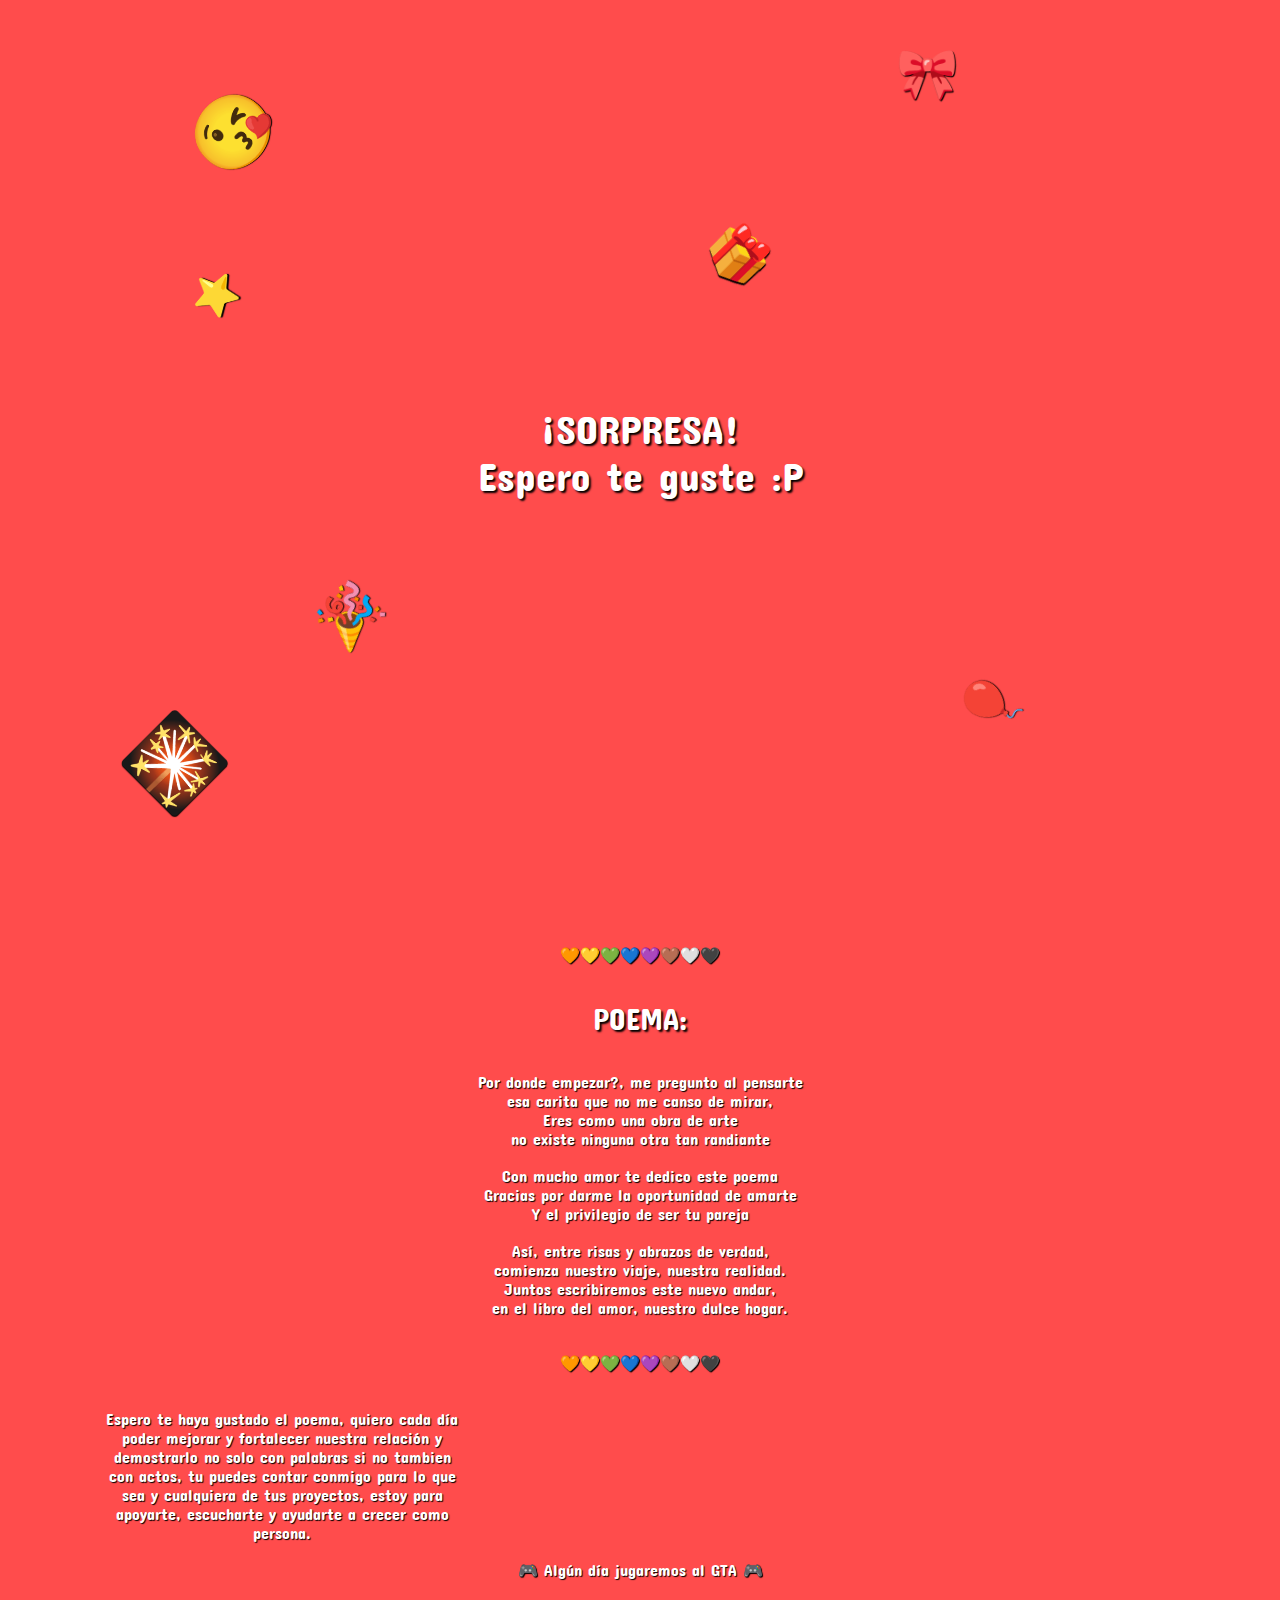
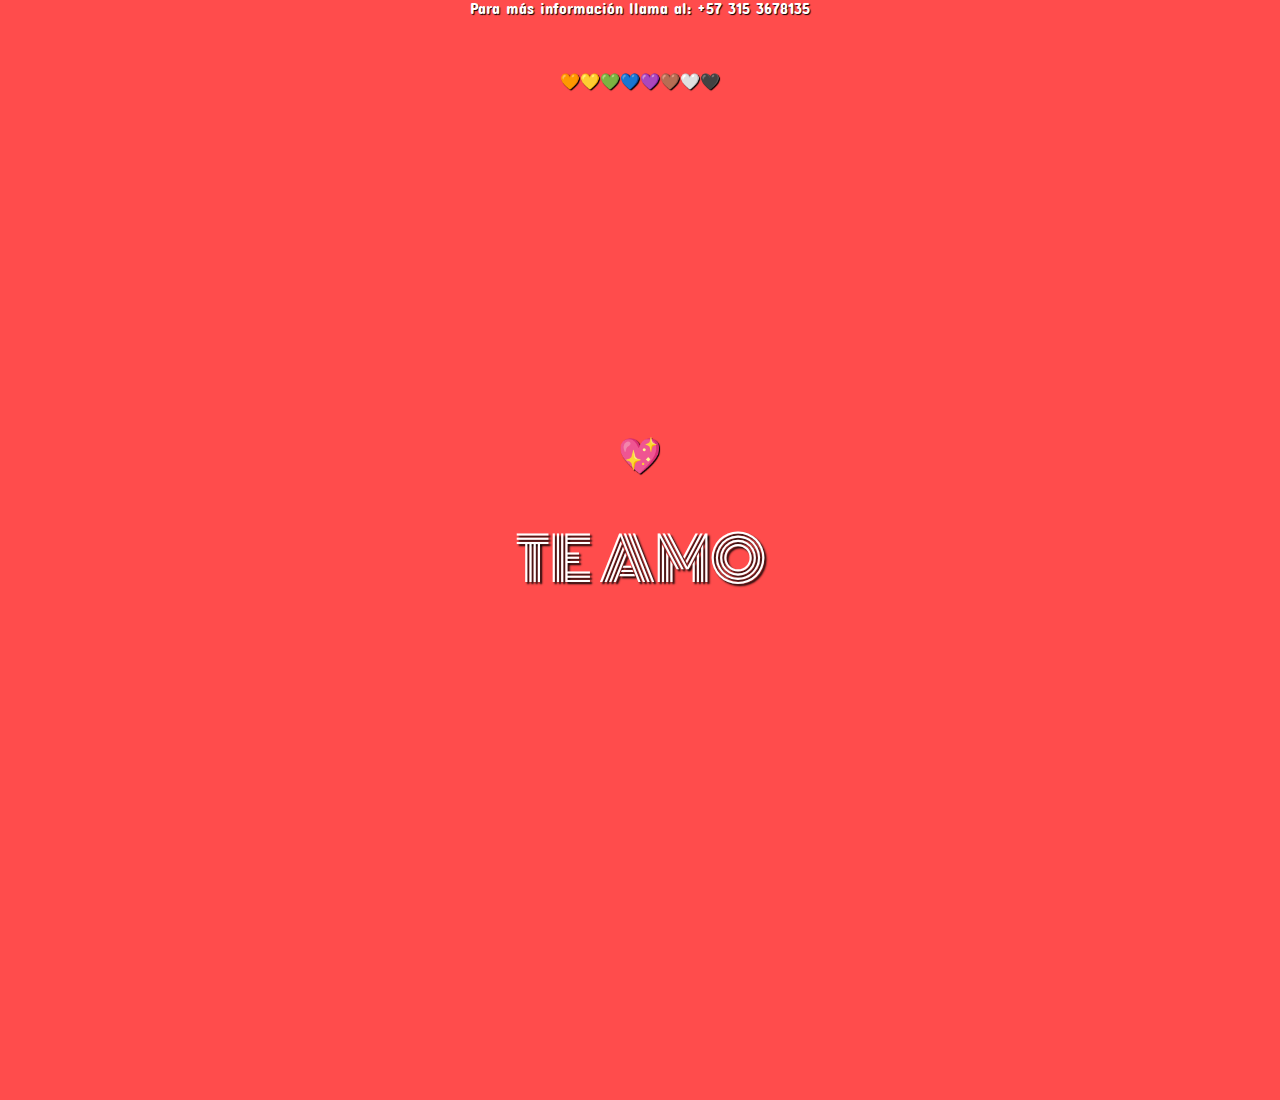
==== sorpresa.html @ 0171045f "Add files via upload" ====
<!DOCTYPE html>
<html lang="es">

<head>
    <meta charset="UTF-8">
    <meta name="viewport" content="width=device-width, initial-scale=1.0">

    <title>💖💖💖💖💖💖💖💖💖</title>
    <link rel="stylesheet" href="sorpresa.css">
    <link rel="icon" href="images/corazon.png">

    <link rel="preconnect" href="https://fonts.googleapis.com">
    <link rel="preconnect" href="https://fonts.gstatic.com" crossorigin>
    <link
        href="https://fonts.googleapis.com/css2?family=Concert+One&family=Lilita+One&family=Monoton&family=Silkscreen&family=Single+Day&display=swap"
        rel="stylesheet">

</head>

<body>
    <main>
        <section class="sorpresa">
            <p class="texto-sorpresa">¡SORPRESA!</p>
            <p class="texto-sorpresa">Espero te guste :P</p>

            <p class="interrogacion-1">🎀</p>
            <p class="interrogacion-2">🎁</p>
            <p class="interrogacion-3">🎇</p>
            <p class="interrogacion-4">🎉</p>
            <p class="interrogacion-5">🎈</p>
            <p class="interrogacion-6">😘</p>
            <p class="interrogacion-7">⭐</p>
        </section>

        <section class="poema">
            <div class="container">
                <p>🧡💛💚💙💜🤎🤍🖤</p>
                <br><br>
                <p class="texto-poema">POEMA:</p>
                <br><br>
                <p>Por donde empezar?, me pregunto al pensarte</p>
                <p>esa carita que no me canso de mirar,</p>
                <p>Eres como una obra de arte</p>
                <p>no existe ninguna otra tan randiante</p>
                <br>
                <p>Con mucho amor te dedico este poema</p>
                <p>Gracias por darme la oportunidad de amarte</p>
                <p>Y el privilegio de ser tu pareja</p>
                <br>
                <p>Así, entre risas y abrazos de verdad,</p>
                <p>comienza nuestro viaje, nuestra realidad.</p>
                <p>Juntos escribiremos este nuevo andar,</p>
                <p>en el libro del amor, nuestro dulce hogar.</p>
                <br><br>
                <p>🧡💛💚💙💜🤎🤍🖤</p>
                <br><br>
                <div class="container-texto">
                    <p>
                        Espero te haya gustado el poema, quiero cada día poder mejorar y fortalecer nuestra relación y demostrarlo no solo con palabras si no
                        tambien con actos, tu puedes contar conmigo para lo que sea y cualquiera de tus proyectos, estoy para apoyarte,
                        escucharte y ayudarte a crecer como persona.
                    </p>
                </div>
                <br>
                <p>🎮 Algún día jugaremos al GTA 🎮</p>
                <br>
                <p>Para más información llama al: +57 315 3678135</p>
                <br><br><br>
                <p>🧡💛💚💙💜🤎🤍🖤</p>
            </div>

        </section>

        <section class="final">
            <p id="emoji">💖</p>
            <p id="te-amo">TE AMO</p>
        </section>
    </main>
</body>

</html>
---- sorpresa.css ----
* {
    margin: 0;
    padding: 0;
    box-sizing: border-box;
}

p {
    color: white;
    font-size: 16px;
    color: bl;
    font-family: 'Concert One', sans-serif;
    position: relative;
    top: 0%;
    left: 0%;
    z-index: 10;
    text-align: center;
    text-shadow: black 1px 1px 1px; 
}

.texto-sorpresa {
    color: white;
    font-size: 40px;
    font-family: 'Concert One', sans-serif;
    position: relative;
    top: 45%;
    left: 0;
    z-index: 10;
    text-align: center;
    text-shadow: black 2px 2px 2px;
}

.container {
    position: relative;
    top: 5%;

}

.texto-poema {
    font-size: 30px;
    color: white;
    text-shadow: black 2px 2px 2px;
}

.container-texto {
    position: relative;
    left: 8%;
    width: 40vh;
}

.interrogacion-1 {
    top: 5%;
    left: 70%;
    rotate: z 0;
    position: absolute;
    color: white;
    font-size: 50px;
    opacity: 1;
    font-family: 'Single Day', cursive;
}

.interrogacion-2 {
    top: 25%;
    left: 55%;
    rotate: z 45deg;
    position: absolute;
    color: white;
    font-size: 50px;
    opacity: 1;
    font-family: 'Single Day', cursive;
}

.interrogacion-3 {
    top: 80%;
    opacity: 09;
    left: 10%;
    rotate: z 45deg;
    position: absolute;
    color: white;
    font-size: 70px;
    opacity: 1;
    font-family: 'Single Day', cursive;
}

.interrogacion-4 {
    top: 65%;
    left: 25%;
    rotate: z -45deg;
    position: absolute;
    color: white;
    font-size: 50px;
    opacity: 1;
    font-family: 'Single Day', cursive;
}

.interrogacion-5 {
    top: 75%;
    left: 75%;
    rotate: z -45deg;
    position: absolute;
    color: white;
    font-size: 50px;
    opacity: 1;
    font-family: 'Single Day', cursive;
}

.interrogacion-6 {
    top: 10%;
    left: 15%;
    rotate: z -45deg;
    position: absolute;
    color: white;
    font-size: 70px;
    opacity: 1;
    font-family: 'Single Day', cursive;
}

.interrogacion-7 {
    top: 30%;
    left: 15%;
    rotate: z -45deg;
    position: absolute;
    color: white;
    font-size: 40px;
    opacity: 1;
    font-family: 'Single Day', cursive;
}

#emoji {
    text-align: center;
    position: relative;
    top: 26%;
    font-size: 35px;
    animation-name: mover-corazon;
    animation-duration: 5s;
    animation-iteration-count: infinite;
}

@keyframes mover-corazon {

    0% {
        transform: translateX(-39%) translateY(0);
    }

    20% {
        transform: translateX(-39%) translateY(245%);
    }

    50% {
        transform: translateX(39%) translateY(245%);;
    }

    80% {
        transform: translateX(39%) translateY(0);
    }

    100% {
        transform: translateX(-39%) translateY(0);
    }

}

#te-amo {
    position: relative;
    top: 30%;
    text-align: center;
    font-size: 60px;
    color: white;
    font-family: 'Monoton', sans-serif;
    text-shadow: black 2px 2px 2px;
}

.sorpresa {
    background-color: #FF4C4C;
    width: 100%;
    height: 100vh;
}

.poema {
    background-color: #FF4C4C;
    width: 100%;
    height: 100vh;
}

.final {
    background-color: #FF4C4C;
    width: 100%;
    height: 100vh;
}
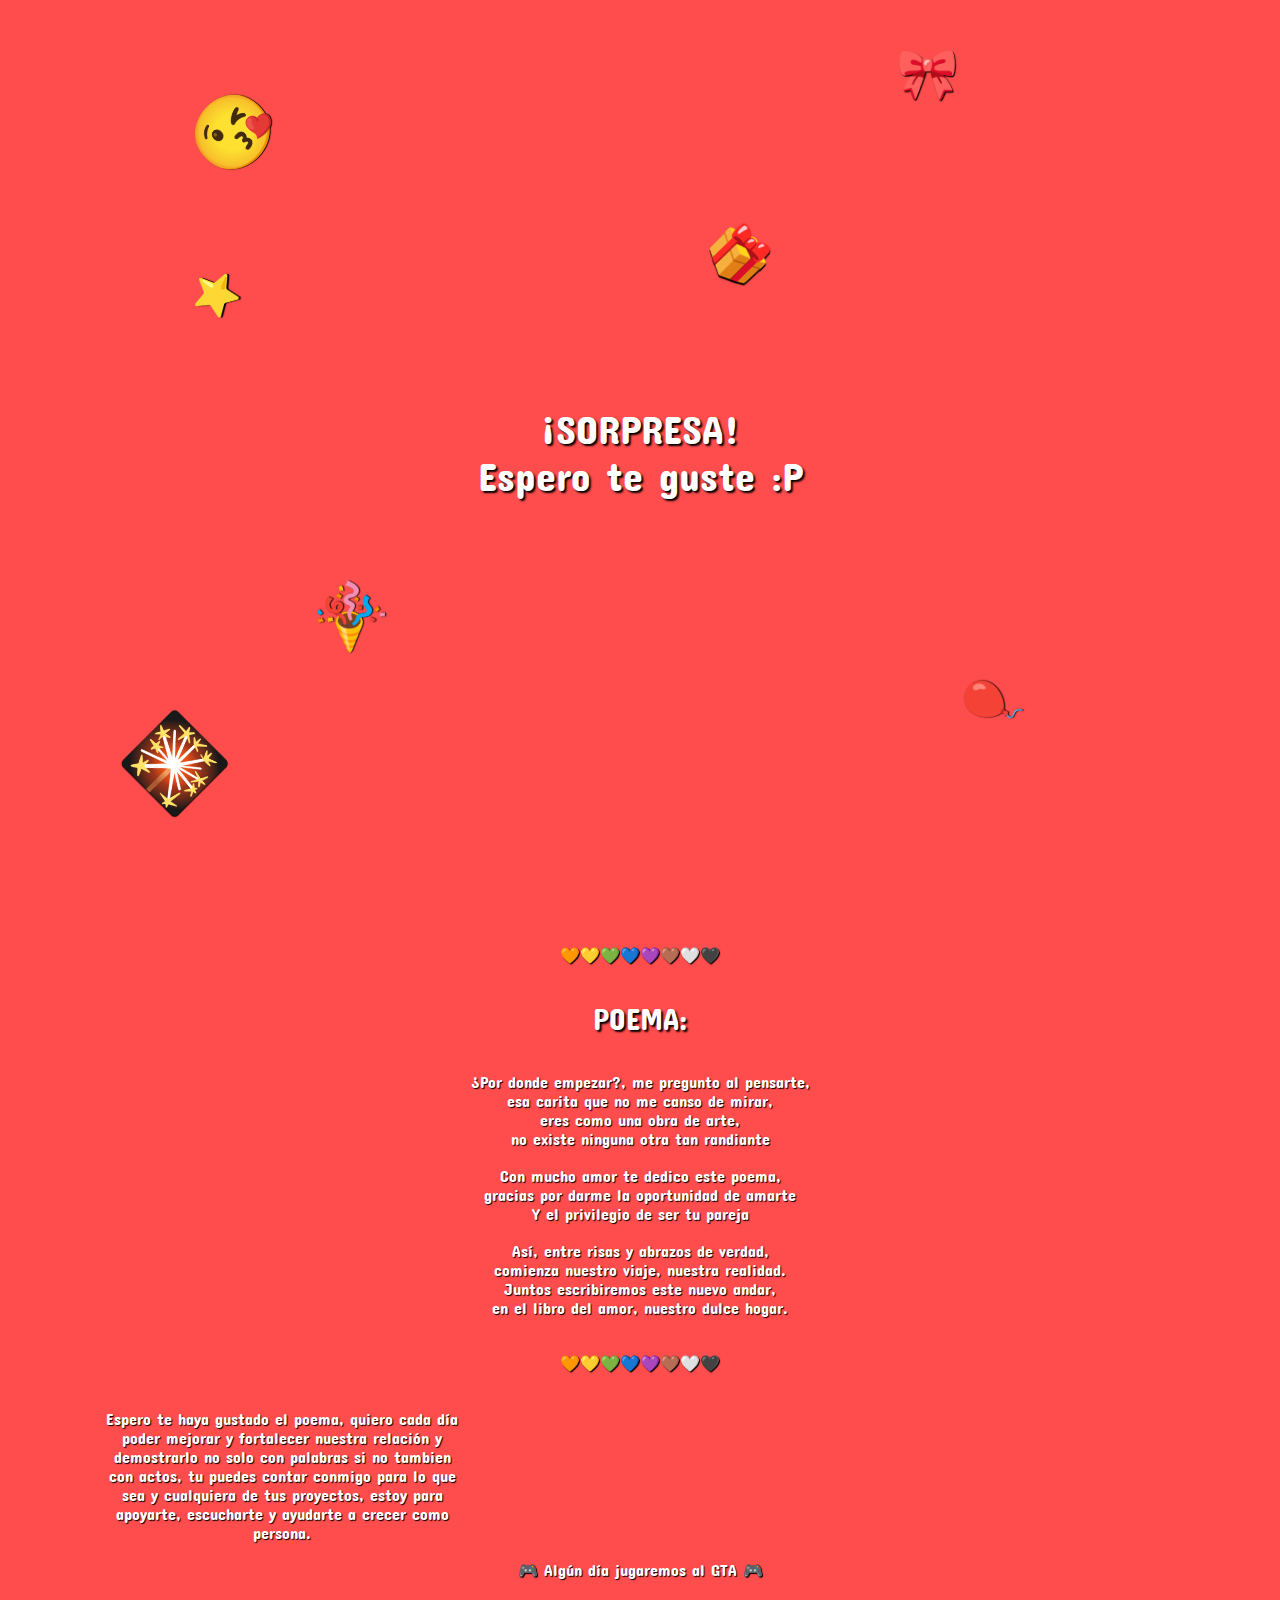
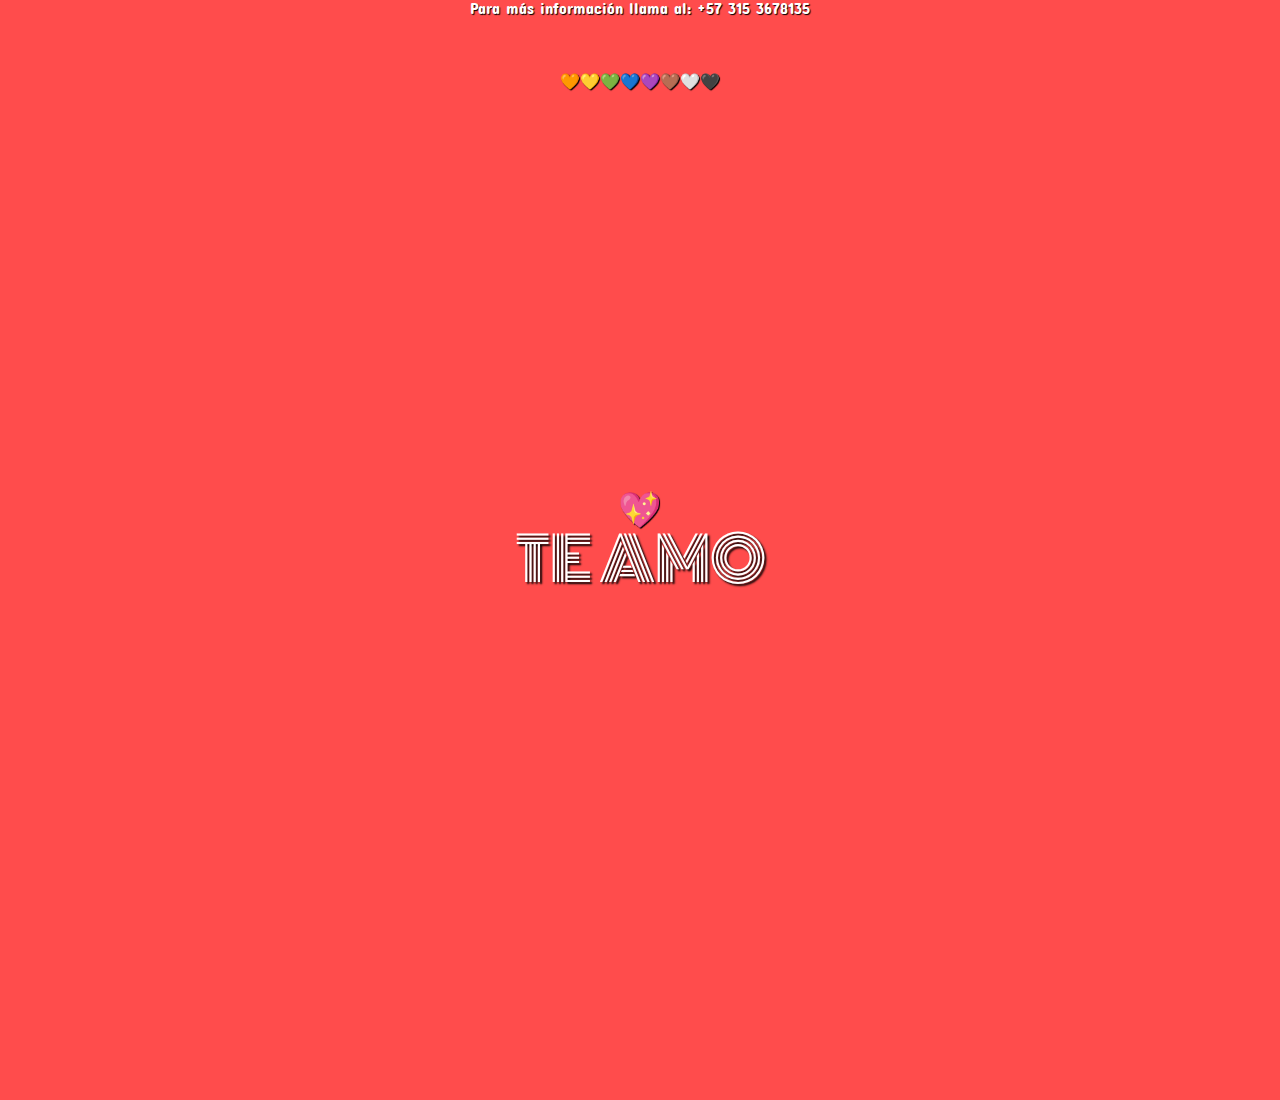
==== commit 1f29d8f2: "Add files via upload" ====
--- a/sorpresa.html
+++ b/sorpresa.html
@@ -38,13 +38,13 @@
                 <br><br>
                 <p class="texto-poema">POEMA:</p>
                 <br><br>
-                <p>Por donde empezar?, me pregunto al pensarte</p>
+                <p>¿Por donde empezar?, me pregunto al pensarte,</p>
                 <p>esa carita que no me canso de mirar,</p>
-                <p>Eres como una obra de arte</p>
+                <p>eres como una obra de arte,</p>
                 <p>no existe ninguna otra tan randiante</p>
                 <br>
-                <p>Con mucho amor te dedico este poema</p>
-                <p>Gracias por darme la oportunidad de amarte</p>
+                <p>Con mucho amor te dedico este poema,</p>
+                <p>gracias por darme la oportunidad de amarte</p>
                 <p>Y el privilegio de ser tu pareja</p>
                 <br>
                 <p>Así, entre risas y abrazos de verdad,</p>
--- a/sorpresa.css
+++ b/sorpresa.css
@@ -128,7 +128,7 @@
 #emoji {
     text-align: center;
     position: relative;
-    top: 26%;
+    top: 32%;
     font-size: 35px;
     animation-name: mover-corazon;
     animation-duration: 5s;
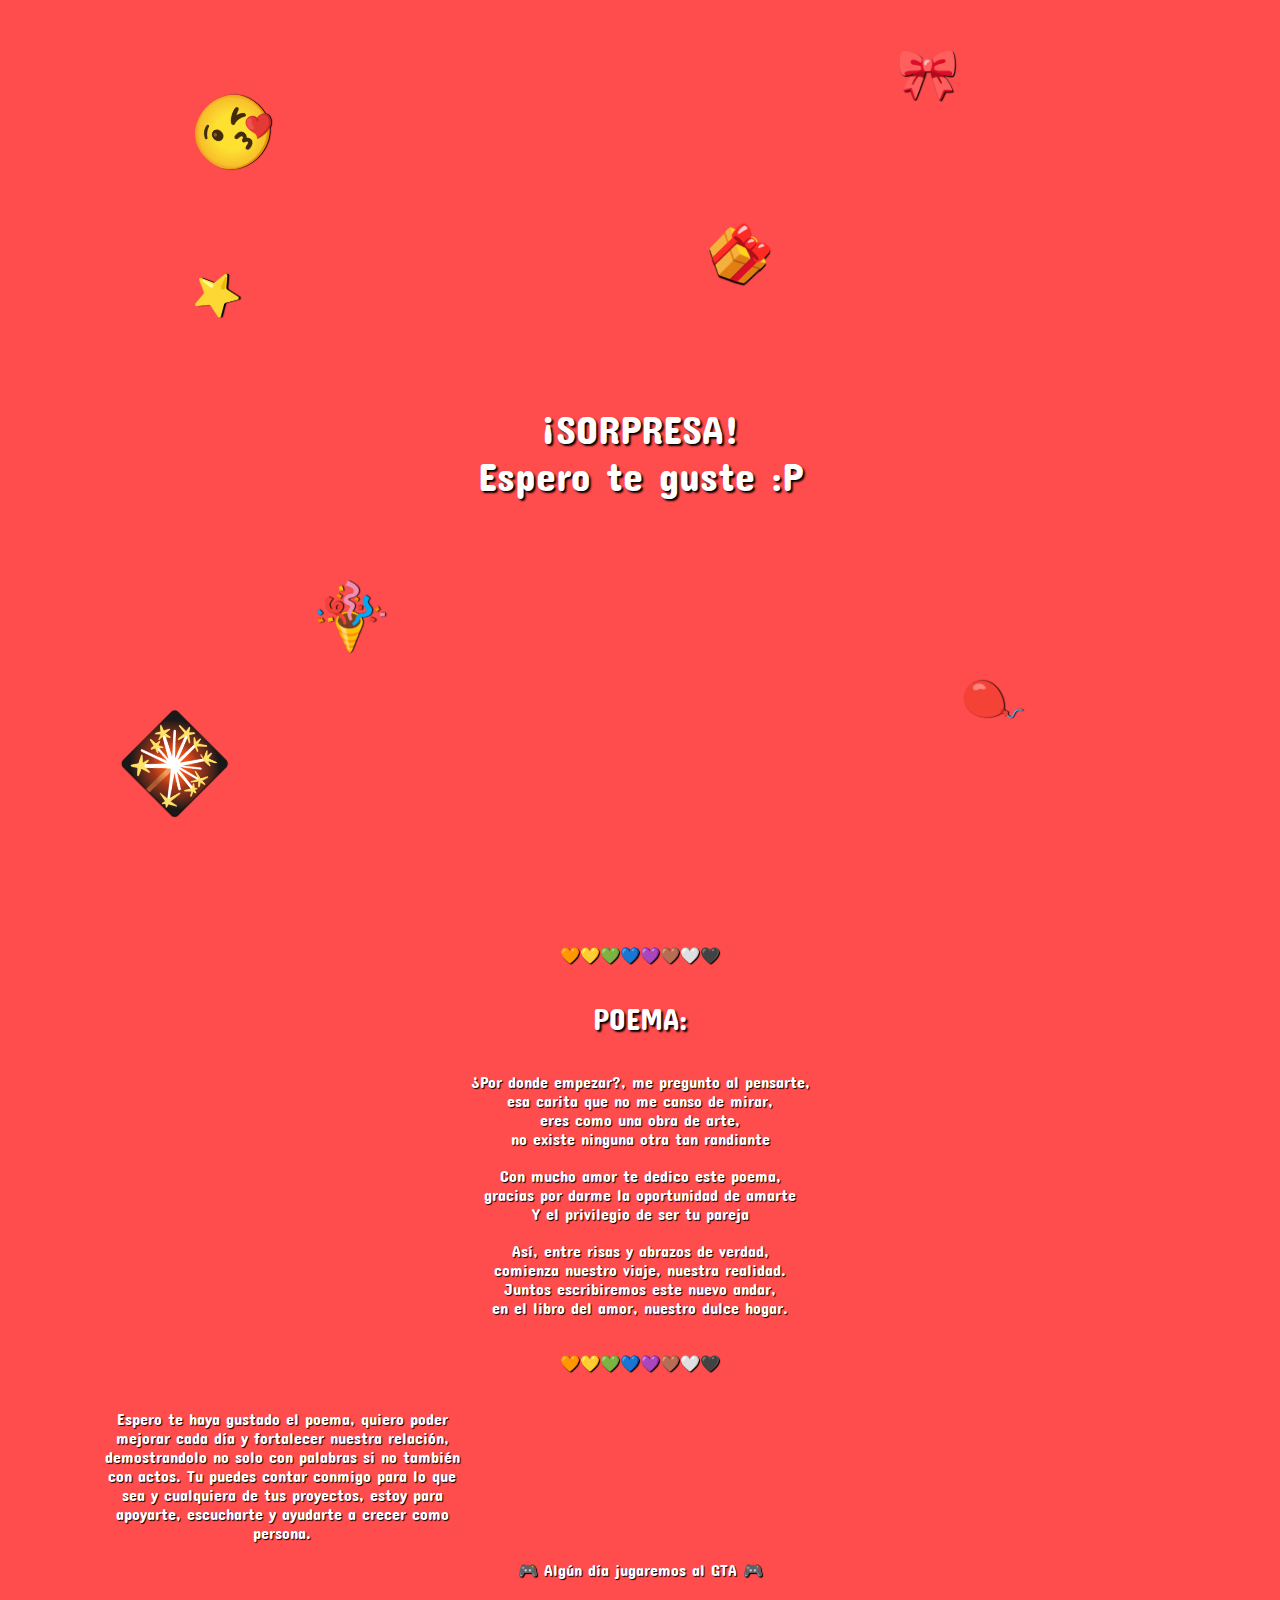
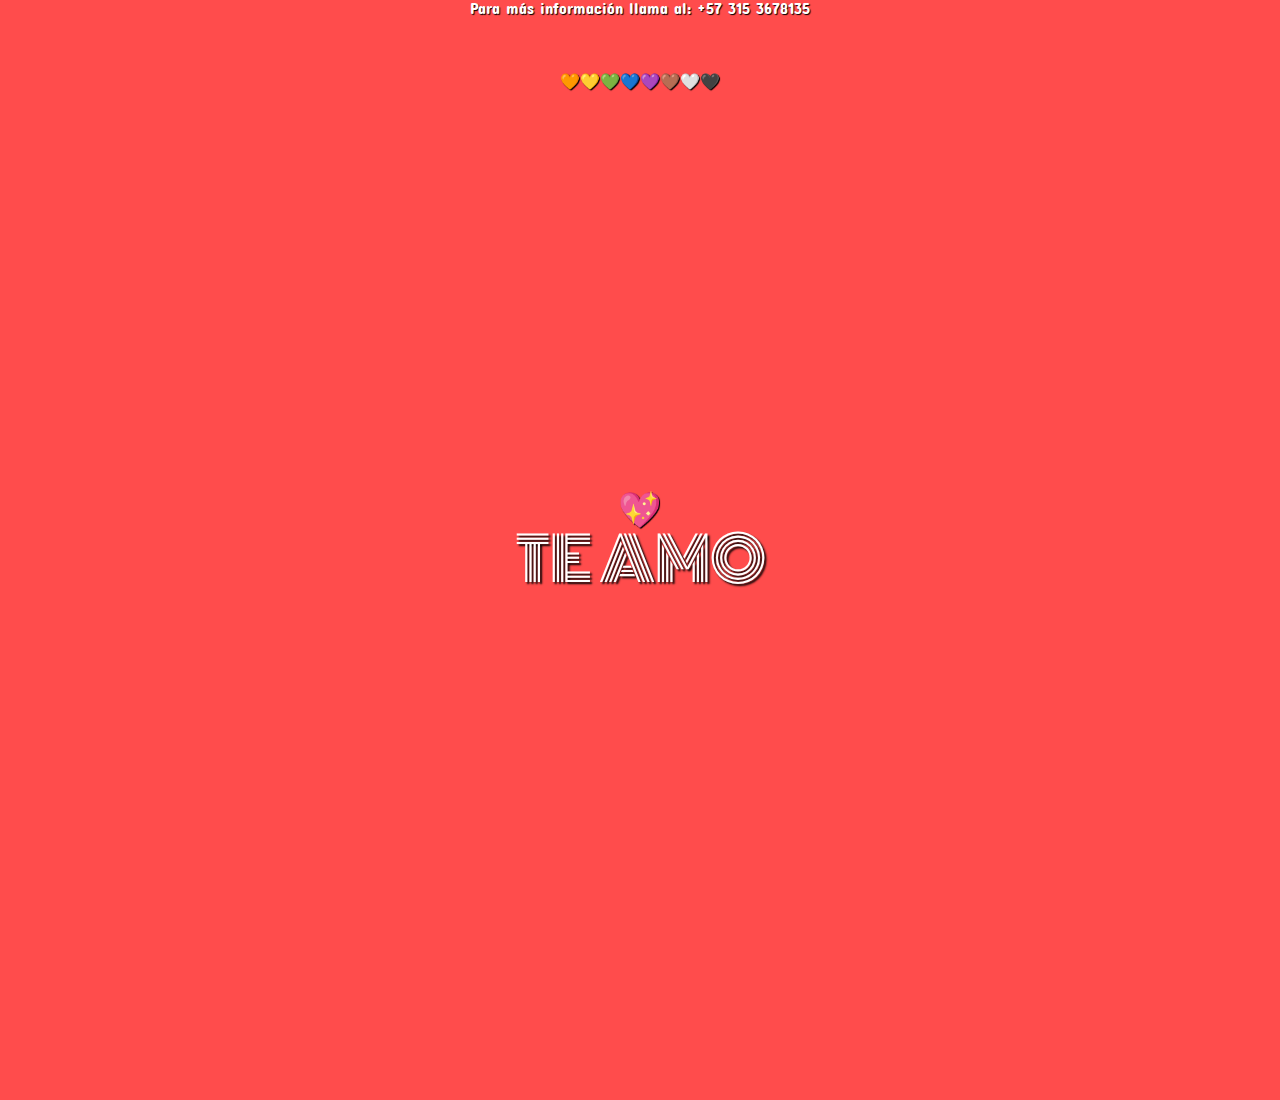
==== commit 49095779: "Add files via upload" ====
--- a/sorpresa.html
+++ b/sorpresa.html
@@ -56,8 +56,8 @@
                 <br><br>
                 <div class="container-texto">
                     <p>
-                        Espero te haya gustado el poema, quiero cada día poder mejorar y fortalecer nuestra relación y demostrarlo no solo con palabras si no
-                        tambien con actos, tu puedes contar conmigo para lo que sea y cualquiera de tus proyectos, estoy para apoyarte,
+                        Espero te haya gustado el poema, quiero poder mejorar cada día y fortalecer nuestra relación, demostrandolo no solo con palabras si no
+                        también con actos. Tu puedes contar conmigo para lo que sea y cualquiera de tus proyectos, estoy para apoyarte,
                         escucharte y ayudarte a crecer como persona.
                     </p>
                 </div>
